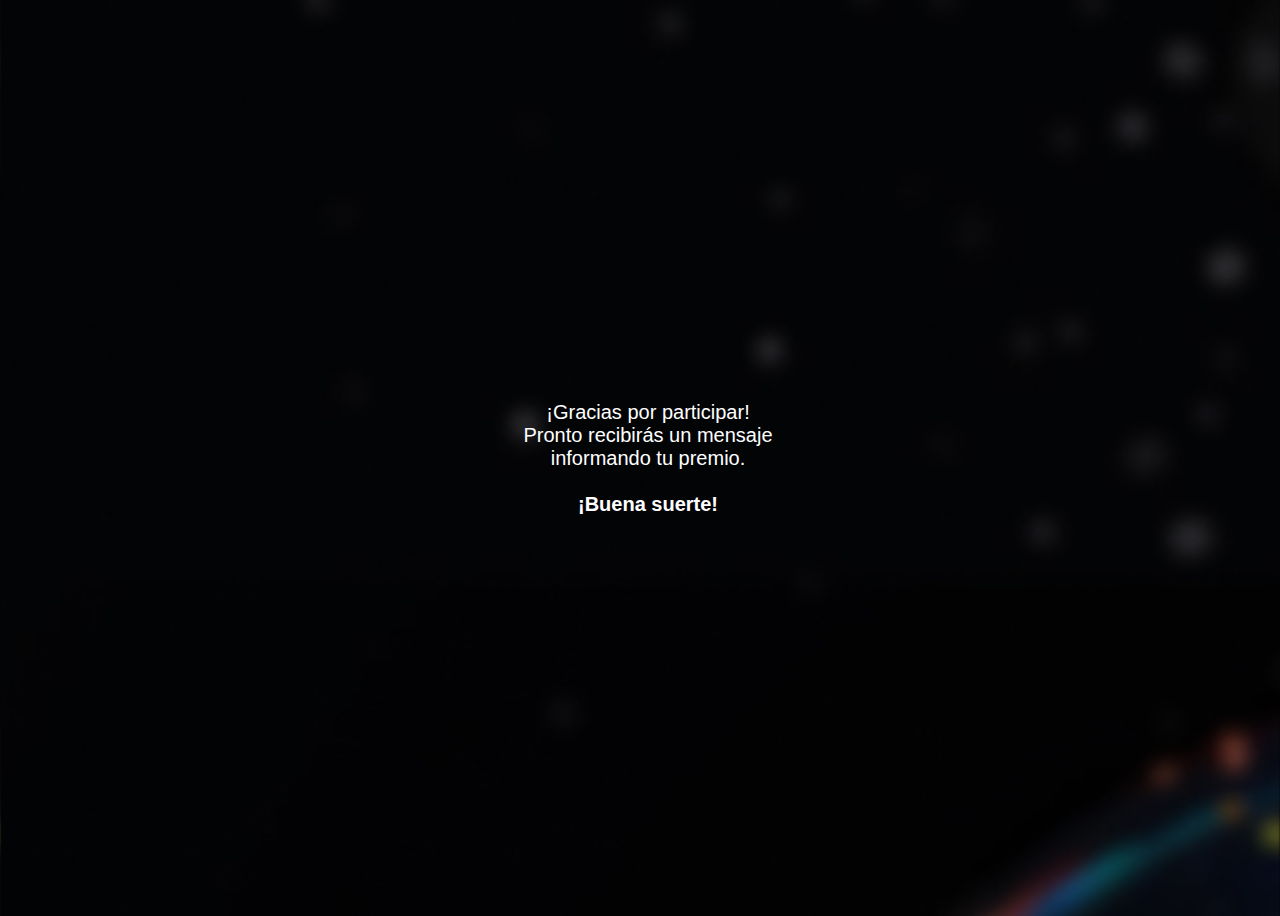
==== confirmacion.html @ 0b117c61 "inicial" ====
<!DOCTYPE html>
<html lang="en">
<head>
    <meta charset="UTF-8">
    <meta name="viewport" content="width=device-width, initial-scale=1.0">
    <title>Document</title>
    <link rel="stylesheet" href="styleConfirmation.css">
</head>
<body class="container">
    <p>¡Gracias por participar! <br>
        Pronto recibirás un mensaje<br> informando tu premio.<br><br>
        <strong>¡Buena suerte!</strong></p>
</body>
</html>
---- styleConfirmation.css ----
.container{
    background-image: url(imagenes/fondo.jpg);
    background-size: cover;
    color: white;
    font-family: "averta", sans-serif;
    padding: 0px 10% 0 10%;
    display: flex;
    flex-direction: column;
    align-content: center;
    justify-content: center;
    height: 100vh;
    width: 80%;
    display: flex;
    flex-direction: column;
    align-items: center;
}
p{
    width: 280px;
    text-align: center;
    font-size: 20px;
}
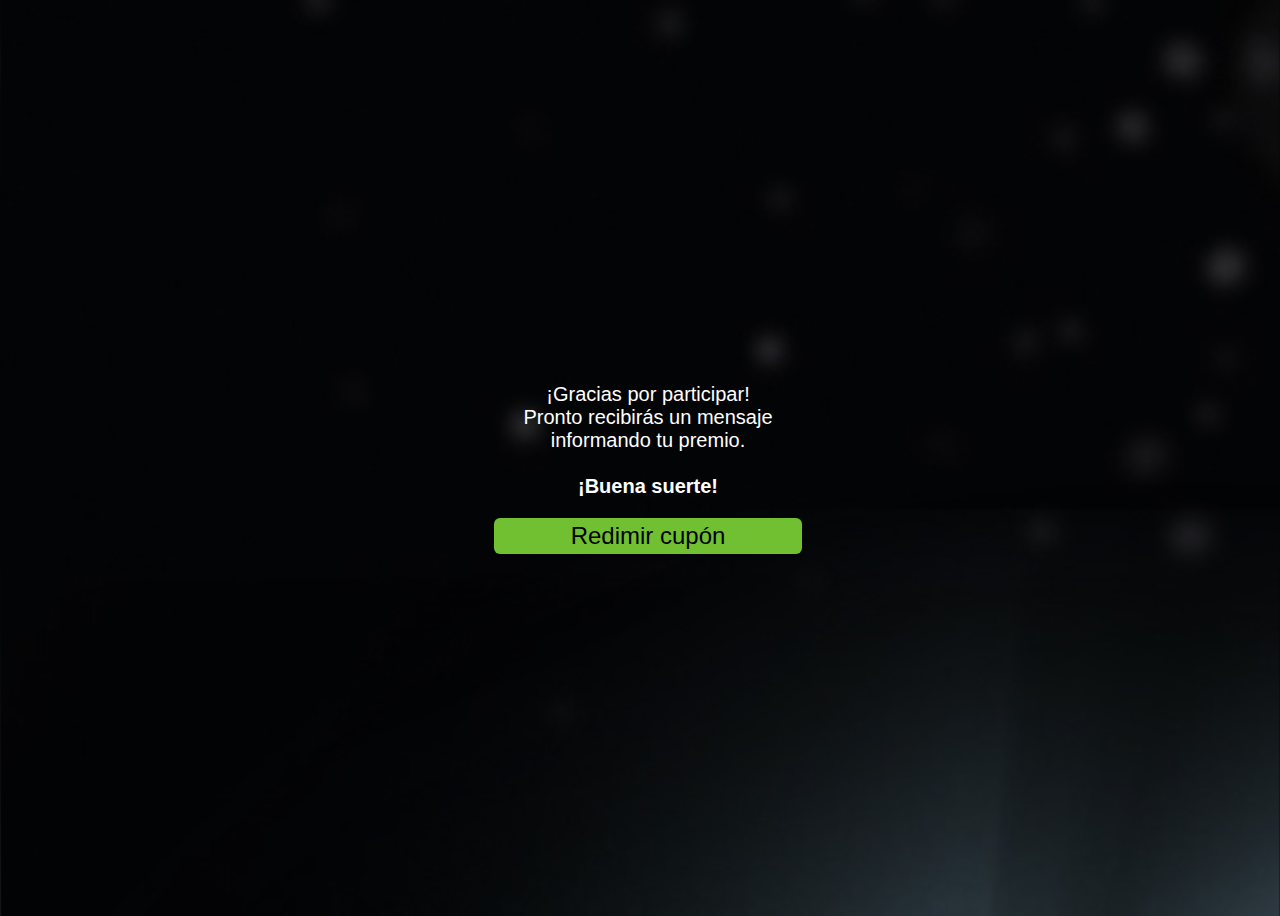
==== commit cacd9bb6: "cambio de idea 2" ====
--- a/confirmacion.html
+++ b/confirmacion.html
@@ -10,5 +10,6 @@
     <p>¡Gracias por participar! <br>
         Pronto recibirás un mensaje<br> informando tu premio.<br><br>
         <strong>¡Buena suerte!</strong></p>
+        <button>Redimir cupón</button>
 </body>
 </html>--- a/styleConfirmation.css
+++ b/styleConfirmation.css
@@ -18,4 +18,12 @@
     width: 280px;
     text-align: center;
     font-size: 20px;
+}
+button {
+    background: #70C032;
+    height: 4vh;
+    width: 24vw;
+    border: none;
+    border-radius: 6px;
+    font-size: 24px;
 }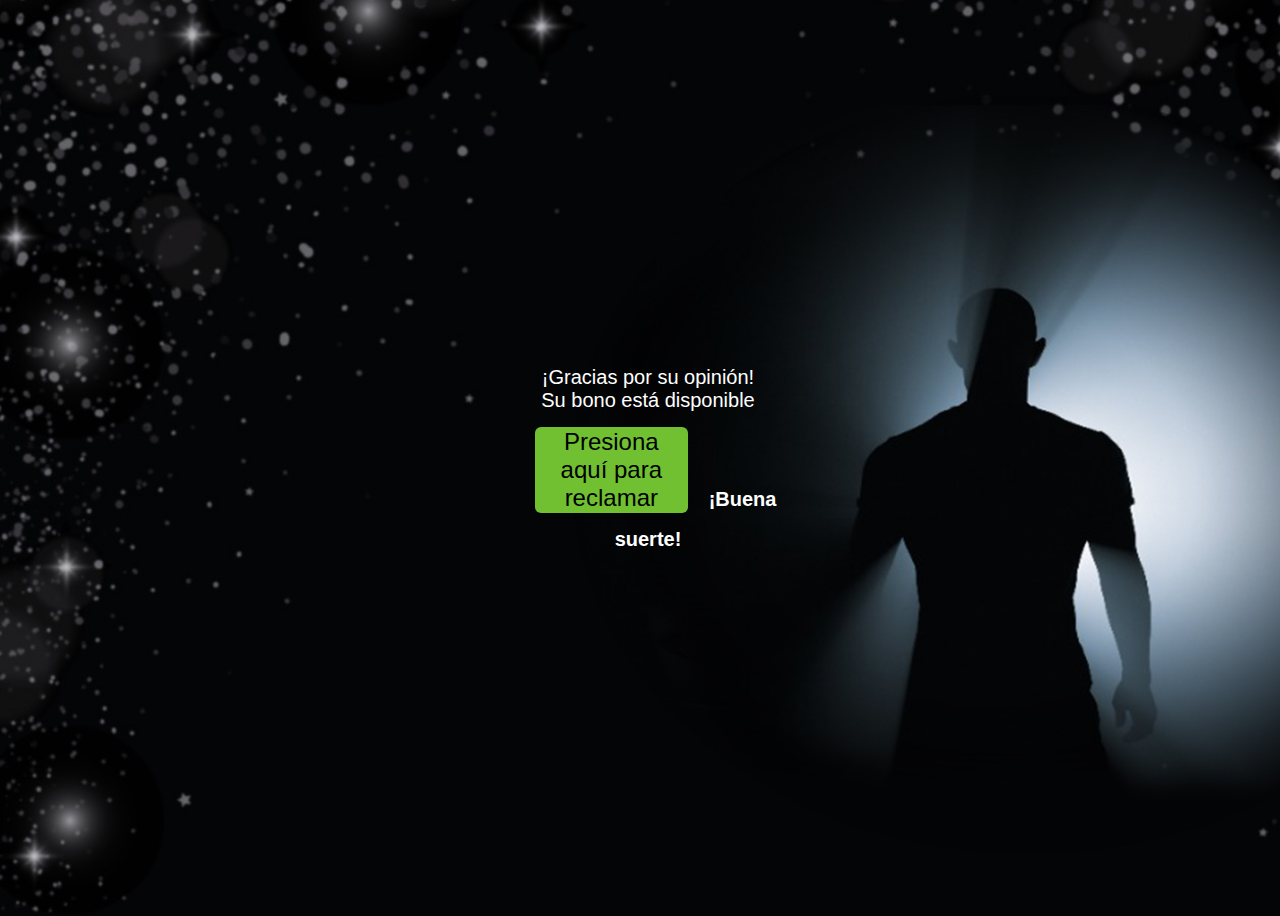
==== commit d2cf6b4c: "final" ====
--- a/confirmacion.html
+++ b/confirmacion.html
@@ -5,11 +5,13 @@
     <meta name="viewport" content="width=device-width, initial-scale=1.0">
     <title>Document</title>
     <link rel="stylesheet" href="styleConfirmation.css">
+    <link rel="stylesheet" href="responsive.css">
 </head>
 <body class="container">
-    <p>¡Gracias por participar! <br>
-        Pronto recibirás un mensaje<br> informando tu premio.<br><br>
+    <p>¡Gracias por su opinión! <br>
+        Su bono está disponible
+        <button>Presiona aquí para reclamar</button>
         <strong>¡Buena suerte!</strong></p>
-        <button>Redimir cupón</button>
+        
 </body>
 </html>--- a/styleConfirmation.css
+++ b/styleConfirmation.css
@@ -21,9 +21,9 @@
 }
 button {
     background: #70C032;
-    height: 4vh;
-    width: 24vw;
+    width: 54vw;
     border: none;
     border-radius: 6px;
     font-size: 24px;
+    margin: 15px;
 }--- a/responsive.css
+++ b/responsive.css
@@ -0,0 +1,106 @@
+/* Estilos para smartphones en modo vertical */
+@media only screen and (max-width: 480px) {
+    .pParrafo{
+        font-size: 16px;
+    }
+    .sParrafo{
+        font-size: 18px;
+        line-height: 23px;
+    }
+    .tParrafo{
+        font-size: 30px;
+        line-height: 30px;
+    }
+    .cParrafo{
+        font-size: 34px;
+        line-height: 30px;
+    }
+    .qParrafo{
+        font-size: 23px;
+        line-height: 27px;
+    }
+    .apuestaConten{
+        border: 3px solid #70C032;
+        border-radius: 14px;
+        padding: 1vw;
+        width: 52vw;
+        margin: 0vh 0 2vh  0;
+        display: flex;
+        flex-direction: column;
+        align-content: center;
+        align-items: center;
+    }
+    .extraLightfont{
+        font-weight: 100;
+        font-size: 15px;
+       }
+       h2 {
+        font-size: 51px;
+        line-height: 89%;
+    }
+}
+
+/* Estilos para smartphones en modo horizontal */
+@media only screen and (min-width: 481px) and (max-width: 767px) {
+    /* Tus estilos aquí */
+}
+
+/* Estilos para smartphones en modo horizontal o vertical */
+@media only screen and (min-width: 767px) {
+    .extraLightfont {
+        font-weight: 100;
+        width: 81%;
+    }
+    button {
+        background: #70C032;
+        height: 4vh;
+        width: 8vw;
+        border: none;
+        border-radius: 6px;
+        font-size: 24px;
+    }
+    .apuestaConten {
+    border: 3px solid #70C032;
+    border-radius: 14px;
+    padding: 1vw;
+    width: 11vw;
+    margin: 2vh;
+    display: flex;
+    flex-direction: column;
+    align-content: center;
+    align-items: center;
+}
+form {
+    display: flex;
+    flex-direction: column;
+    align-content: center;
+    align-items: center;
+    width: 333px;
+}
+#cbTratamiento {
+    display: flex;
+    flex-direction: row;
+    align-content: center;
+    align-items: flex-start;
+    font-size: 11px;
+    margin: 6px;
+}button {
+    background: #70C032;
+    width: 12vw;
+    height: auto;
+}
+.apuestaConten {
+    border: 3px solid #70C032;
+    border-radius: 14px;
+    padding: 11px;
+    width: 20vw;
+    margin: 2vh;
+    display: flex;
+    flex-direction: column;
+    align-content: center;
+    align-items: center;
+}
+.container{
+    background-image: url(imagenes/bgpc.jpg);
+}
+}
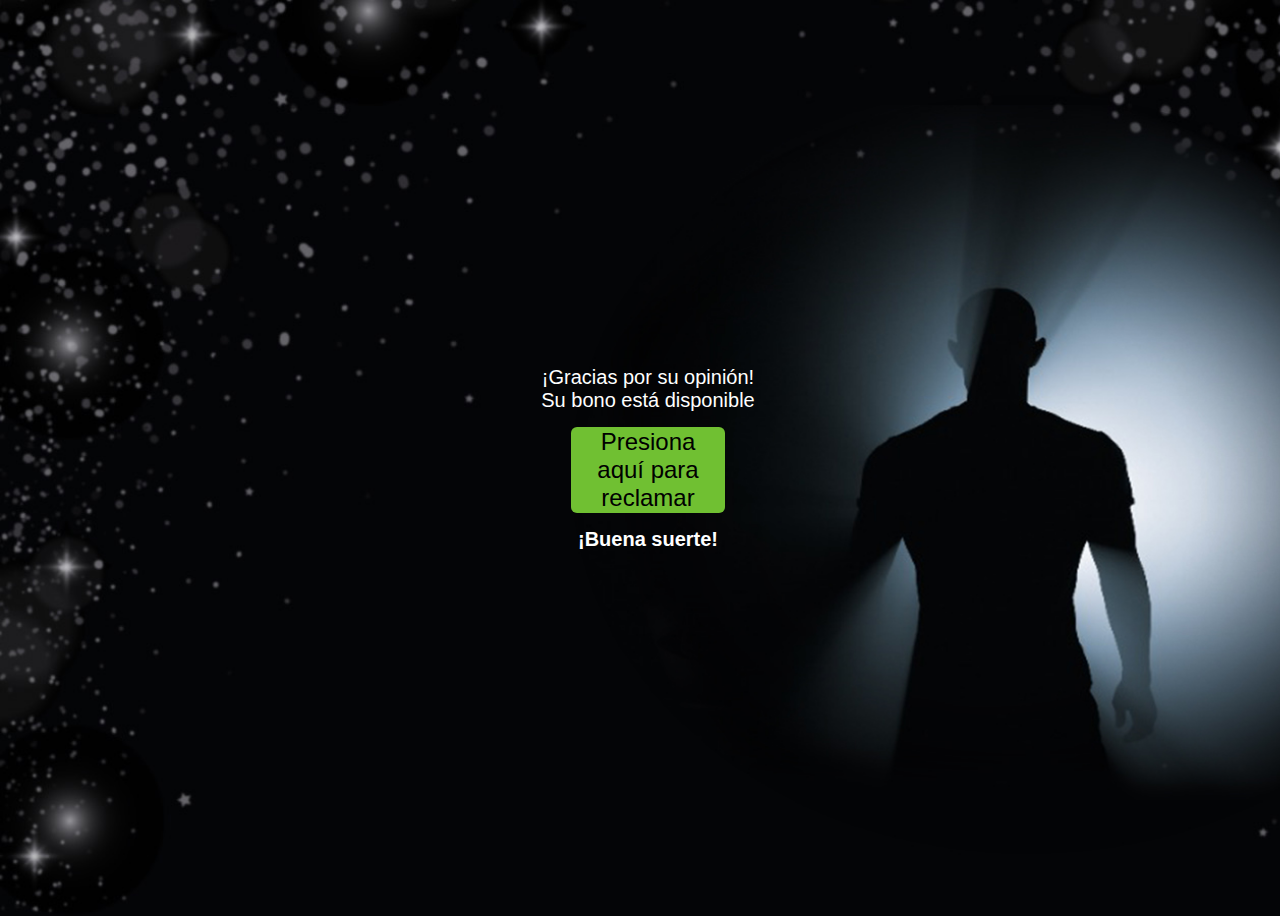
==== commit 1cb958a1: "br confirmacion" ====
--- a/confirmacion.html
+++ b/confirmacion.html
@@ -10,7 +10,7 @@
 <body class="container">
     <p>¡Gracias por su opinión! <br>
         Su bono está disponible
-        <button>Presiona aquí para reclamar</button>
+        <button>Presiona aquí para reclamar</button><br>
         <strong>¡Buena suerte!</strong></p>
         
 </body>
--- a/styleConfirmation.css
+++ b/styleConfirmation.css
@@ -21,7 +21,7 @@
 }
 button {
     background: #70C032;
-    width: 54vw;
+    width: 45vw;
     border: none;
     border-radius: 6px;
     font-size: 24px;
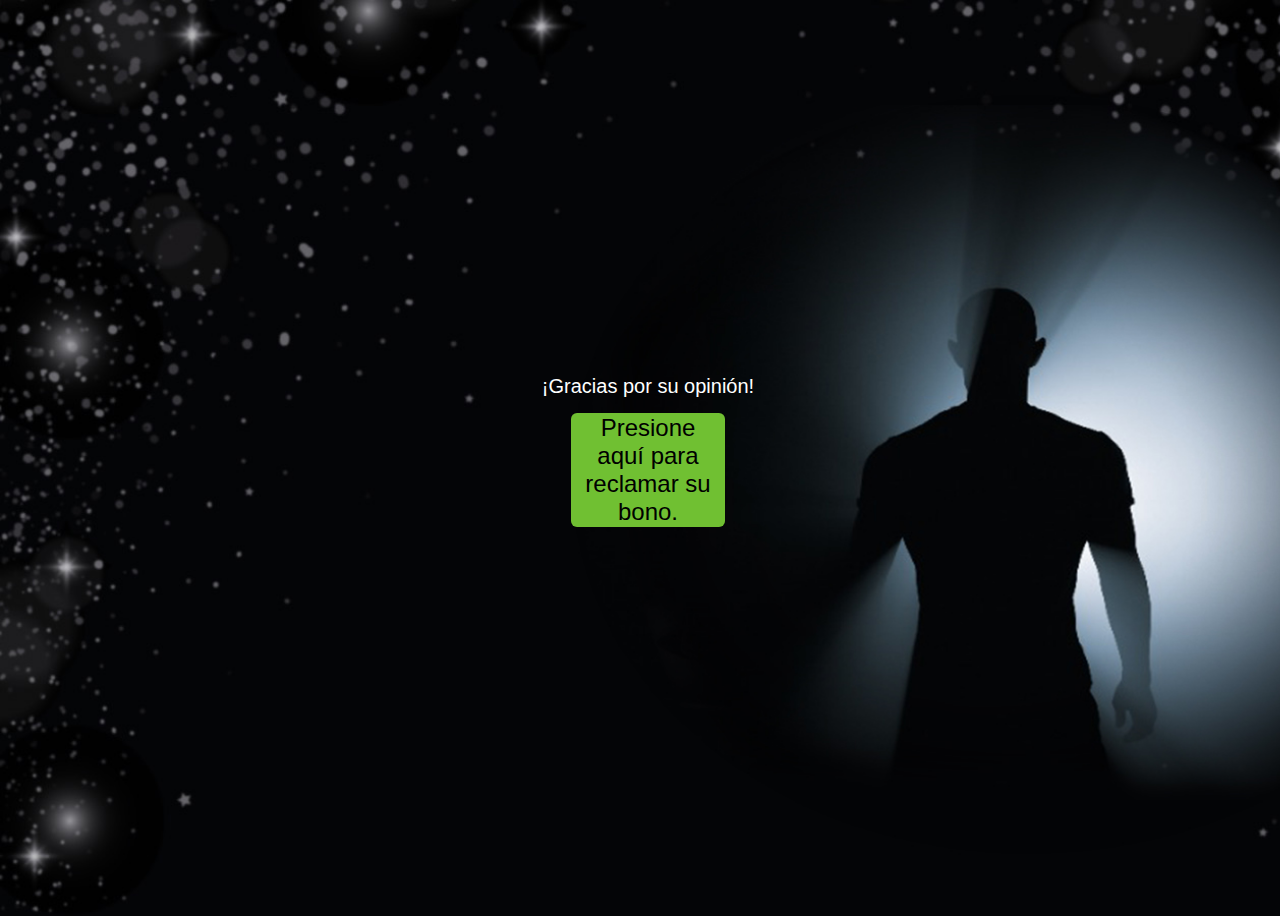
==== commit 3bdcb6e6: "ajustes resolucion de pantallas" ====
--- a/confirmacion.html
+++ b/confirmacion.html
@@ -9,9 +9,9 @@
 </head>
 <body class="container">
     <p>¡Gracias por su opinión! <br>
-        Su bono está disponible
-        <button>Presiona aquí para reclamar</button><br>
-        <strong>¡Buena suerte!</strong></p>
+
+        <button>Presione aquí para reclamar su bono.</button><br>
+      
         
 </body>
 </html>--- a/styleConfirmation.css
+++ b/styleConfirmation.css
@@ -21,7 +21,7 @@
 }
 button {
     background: #70C032;
-    width: 45vw;
+    width: 54vw;
     border: none;
     border-radius: 6px;
     font-size: 24px;
--- a/responsive.css
+++ b/responsive.css
@@ -32,11 +32,16 @@
     }
     .extraLightfont{
         font-weight: 100;
-        font-size: 15px;
+        font-size: 14px;
+        text-align: center;
        }
        h2 {
         font-size: 51px;
         line-height: 89%;
+    }
+    .popup{
+        flex-direction: column;
+        align-items: center;
     }
 }
 
@@ -50,6 +55,7 @@
     .extraLightfont {
         font-weight: 100;
         width: 81%;
+        text-align: center;
     }
     button {
         background: #70C032;
@@ -93,7 +99,7 @@
     border: 3px solid #70C032;
     border-radius: 14px;
     padding: 11px;
-    width: 20vw;
+    width: 16vw;
     margin: 2vh;
     display: flex;
     flex-direction: column;
@@ -103,4 +109,15 @@
 .container{
     background-image: url(imagenes/bgpc.jpg);
 }
+.spanSlogan{
+    width: 100%;
 }
+.mayorEdad{
+    width: 235px;
+    display: flex;
+    flex-direction: column;
+    justify-content: space-around;
+    align-items: center;
+}
+
+}
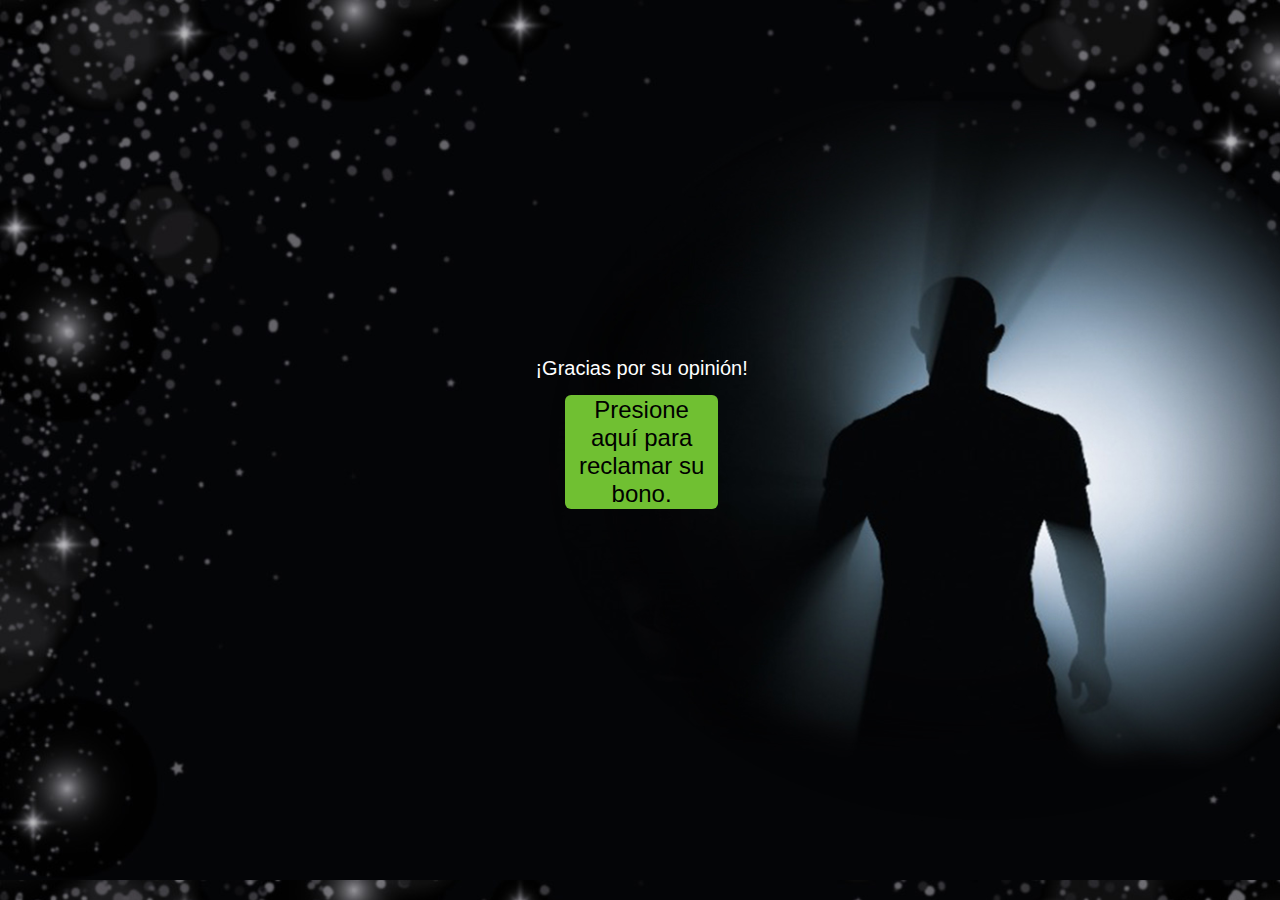
==== commit 617a884b: "edicion final con favicon" ====
--- a/confirmacion.html
+++ b/confirmacion.html
@@ -10,7 +10,8 @@
 <body class="container">
     <p>¡Gracias por su opinión! <br>
 
-        <button>Presione aquí para reclamar su bono.</button><br>
+        <button onclick="window.location.href='https://www.wonderbet.co/bono-wonder-chipichape/'">Presione aquí para reclamar su bono.</button><br>
+        
       
         
 </body>
--- a/styleConfirmation.css
+++ b/styleConfirmation.css
@@ -8,8 +8,8 @@
     flex-direction: column;
     align-content: center;
     justify-content: center;
-    height: 100vh;
-    width: 80%;
+    height: 96vh;
+    width: 79%;
     display: flex;
     flex-direction: column;
     align-items: center;
@@ -26,4 +26,5 @@
     border-radius: 6px;
     font-size: 24px;
     margin: 15px;
+    color: black;
 }--- a/responsive.css
+++ b/responsive.css
@@ -1,7 +1,7 @@
 /* Estilos para smartphones en modo vertical */
 @media only screen and (max-width: 480px) {
     .pParrafo{
-        font-size: 16px;
+        font-size: 15px;
     }
     .sParrafo{
         font-size: 18px;
@@ -47,7 +47,7 @@
 
 /* Estilos para smartphones en modo horizontal */
 @media only screen and (min-width: 481px) and (max-width: 767px) {
-    /* Tus estilos aquí */
+    /* Tus estilos aquÃ­ */
 }
 
 /* Estilos para smartphones en modo horizontal o vertical */
